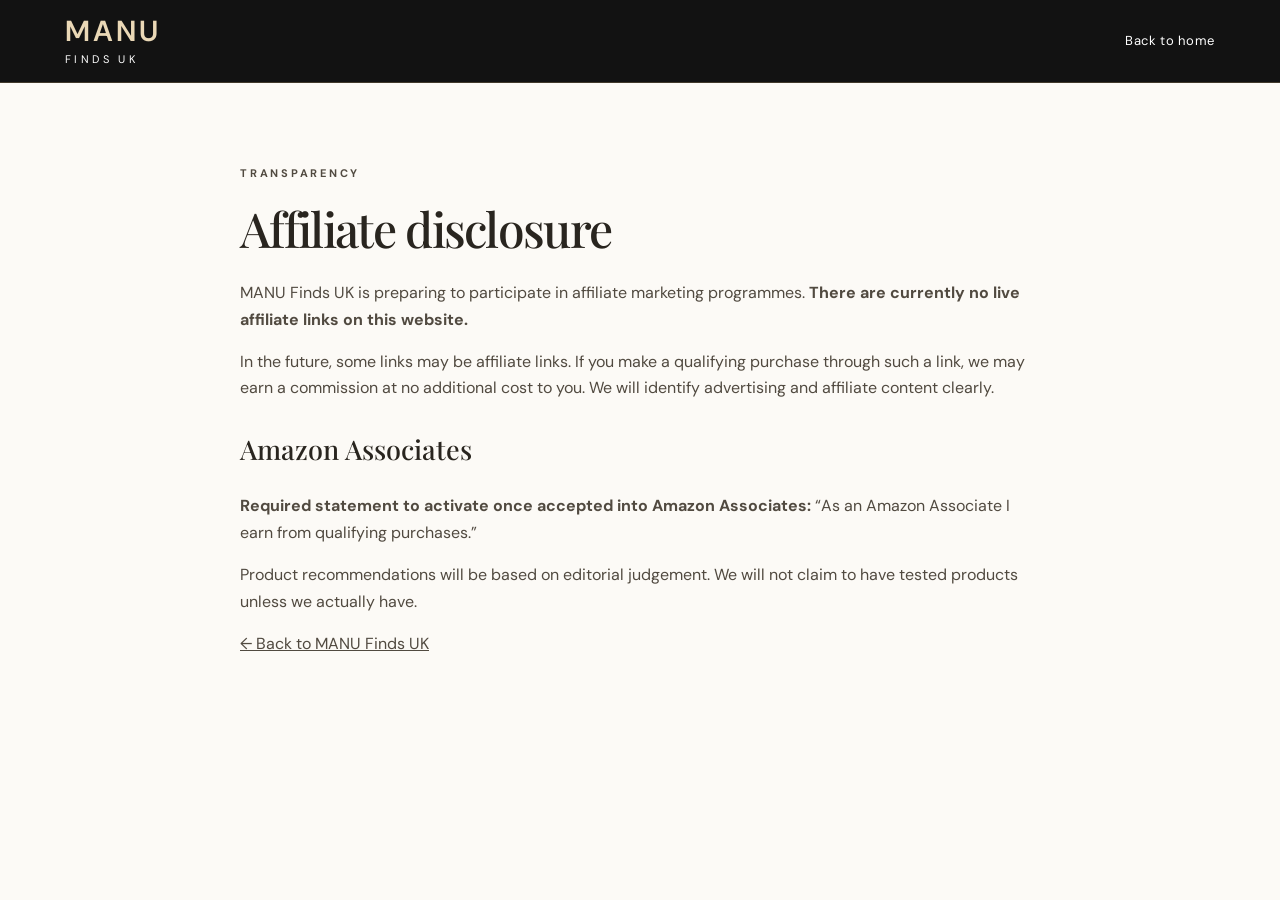
==== disclosure.html @ 9e9d0b9f "Add files via upload" ====
<!doctype html><html lang="en-GB"><head><meta charset="utf-8"><meta name="viewport" content="width=device-width, initial-scale=1"><title>Affiliate Disclosure | MANU Finds UK</title><link rel="stylesheet" href="styles.css"></head><body><header class="site-header"><div class="wrap nav"><a class="logo" href="index.html"><strong>MANU</strong><span>FINDS UK</span></a><nav><a href="index.html">Back to home</a></nav></div></header><main class="wrap legal"><p class="eyebrow">TRANSPARENCY</p><h1>Affiliate disclosure</h1><p>MANU Finds UK is preparing to participate in affiliate marketing programmes. <strong>There are currently no live affiliate links on this website.</strong></p><p>In the future, some links may be affiliate links. If you make a qualifying purchase through such a link, we may earn a commission at no additional cost to you. We will identify advertising and affiliate content clearly.</p><h2>Amazon Associates</h2><p><strong>Required statement to activate once accepted into Amazon Associates:</strong> “As an Amazon Associate I earn from qualifying purchases.”</p><p>Product recommendations will be based on editorial judgement. We will not claim to have tested products unless we actually have.</p><p><a href="index.html">← Back to MANU Finds UK</a></p></main></body></html>
---- styles.css ----
@import url('https://fonts.googleapis.com/css2?family=DM+Sans:wght@400;500;600;700&family=Playfair+Display:ital,wght@0,500;0,600;1,500&display=swap');
:root{--black:#121212;--gold:#c8a66c;--goldlight:#ead8b6;--cream:#f7f3ec;--ink:#29251f;--muted:#756d63}*{box-sizing:border-box}html{scroll-behavior:smooth}body{margin:0;color:var(--ink);background:#fcfaf6;font:16px/1.65 'DM Sans',Arial,sans-serif}a{color:inherit}.wrap{width:min(1150px,calc(100% - 40px));margin:auto}.skip{position:absolute;left:-999px;top:10px;background:#fff;padding:8px;z-index:10}.skip:focus{left:10px}.site-header{background:var(--black);color:#fff;position:sticky;top:0;z-index:5;border-bottom:1px solid #423a2c}.nav{min-height:82px;display:flex;align-items:center;justify-content:space-between}.logo{display:flex;flex-direction:column;text-decoration:none;line-height:1;letter-spacing:.19em}.logo strong{font-size:29px;color:var(--goldlight);font-weight:600}.logo span{font-size:11px;letter-spacing:.31em;margin-top:8px}.nav nav{display:flex;gap:30px}.nav nav a{font-size:13px;text-decoration:none;letter-spacing:.05em}.nav nav a:hover,.footer a:hover{color:var(--gold)}.menu-toggle{display:none;background:transparent;color:#fff;border:1px solid var(--gold);padding:8px 14px}.hero{background:radial-gradient(ellipse at 76% 37%,#4b3c29 0%,#211d19 42%,#101010 78%);color:#fff}.hero-inner{padding:112px 0 104px;max-width:1150px}.eyebrow{font-size:11px;letter-spacing:.25em;color:#a67f4a;font-weight:700;text-transform:uppercase}.hero .eyebrow{color:var(--goldlight)}h1,h2,h3{font-family:'Playfair Display',Georgia,serif;line-height:1.17;font-weight:500}h1{font-size:clamp(42px,6vw,78px);margin:18px 0 24px;letter-spacing:-.035em}h1 em,.about h2 em{color:var(--goldlight);font-weight:500}.hero-inner>p:not(.eyebrow):not(.hero-note){font-size:18px;max-width:540px;color:#ddd2c3}.btn{display:inline-flex;gap:28px;align-items:center;background:var(--gold);color:#17130e;text-decoration:none;padding:14px 23px;margin-top:20px;font-size:13px;font-weight:700;text-transform:uppercase;letter-spacing:.08em}.btn:hover{background:var(--goldlight)}.hero-note{font-size:11px;color:#a99f90;margin-top:24px}.disclosure{margin-top:26px;background:#f0e9dc;border-left:3px solid var(--gold);padding:15px 20px;font-size:12px;color:#514638}.disclosure strong{color:#292016}.pending{display:block;margin-top:6px}.section{padding-top:92px;padding-bottom:92px}.section-top{display:flex;justify-content:space-between;gap:24px;align-items:end}.section-top>p{max-width:280px;color:var(--muted);font-size:14px}h2{font-size:clamp(32px,4vw,50px);margin:12px 0 28px}.category-grid{display:grid;grid-template-columns:repeat(4,1fr);gap:15px}.category{min-height:300px;padding:25px;display:flex;flex-direction:column;justify-content:space-between;text-decoration:none;background:#e6dfd2;transition:transform .2s}.category:hover{transform:translateY(-5px)}.category-home{background:#ded5c5}.category-kitchen{background:#e5d8c3}.category-beauty{background:#ebdfd9}.category-gadgets{background:#d9d9d1}.category-symbol{font-family:Georgia,serif;font-size:80px;color:#ad9167;text-align:center}.category-text{display:flex;flex-direction:column}.category-text small{font-size:10px;letter-spacing:.17em}.category-text strong{font-family:Georgia,serif;font-size:34px;font-weight:400;margin:8px 0}.category-text span{font-size:12px}.feature{background:#eae2d5}.feature-inner{display:grid;grid-template-columns:1fr 1fr;align-items:center;gap:10%;padding:75px 0}.feature-inner p{max-width:510px}.feature-art{aspect-ratio:1.15;background:linear-gradient(145deg,#29231d,#776047 58%,#c3a57a);display:grid;place-items:center;box-shadow:20px 20px 0 #d0c1ab}.feature-art span{font:clamp(55px,7vw,100px)/.97 Georgia,serif;color:#ead5b4;letter-spacing:-.05em}.article-grid{display:grid;grid-template-columns:repeat(3,1fr);gap:18px}.article{border:1px solid #ded5c8;background:white;padding:30px;min-height:355px;display:flex;flex-direction:column}.article-icon{font-size:38px;color:#b39566}.article h3{font-size:26px;margin:8px 0}.article>p:not(.eyebrow){font-size:14px;color:#625c53}.article .article-foot{margin-top:auto;padding-top:12px;border-top:1px solid #eee;font-size:11px!important}.about{background:#151515;color:white}.about-inner{padding-top:85px;padding-bottom:85px;max-width:1150px}.about h2{font-size:clamp(42px,6vw,72px)}.about-inner>p:not(.eyebrow){max-width:650px;color:#d3c9bb}.social-placeholders{display:flex;gap:12px;flex-wrap:wrap}.social-placeholders span{border:1px solid #d4c5ac;padding:11px 18px;font-size:13px}.footer{background:#111;color:#ddd;padding:34px 0}.footer-inner{display:flex;align-items:center;justify-content:space-between;gap:25px}.footer p{font-size:12px;text-align:right}.footer a{text-decoration:none}.legal{max-width:800px;padding-top:70px;padding-bottom:100px}.legal h1{font-size:48px}.legal h2{font-size:27px;margin-top:32px}.legal p,.legal li{color:#514a40}@media(max-width:760px){.nav{min-height:72px}.menu-toggle{display:block}.nav nav{display:none;position:absolute;top:72px;left:0;right:0;background:#151515;flex-direction:column;padding:25px 20px;gap:17px}.nav nav.open{display:flex}.hero-inner{padding:80px 0}.section{padding-top:65px;padding-bottom:65px}.section-top{display:block}.category-grid{grid-template-columns:repeat(2,1fr)}.category{min-height:245px;padding:17px}.category-symbol{font-size:60px}.feature-inner{grid-template-columns:1fr;gap:40px}.feature-art{max-width:480px}.article-grid{grid-template-columns:1fr}.article{min-height:0}.footer-inner{align-items:start;flex-direction:column}.footer p{text-align:left}}@media(max-width:420px){.category-grid{gap:9px}.category-text strong{font-size:28px}.category{min-height:220px}.wrap{width:calc(100% - 30px)}}
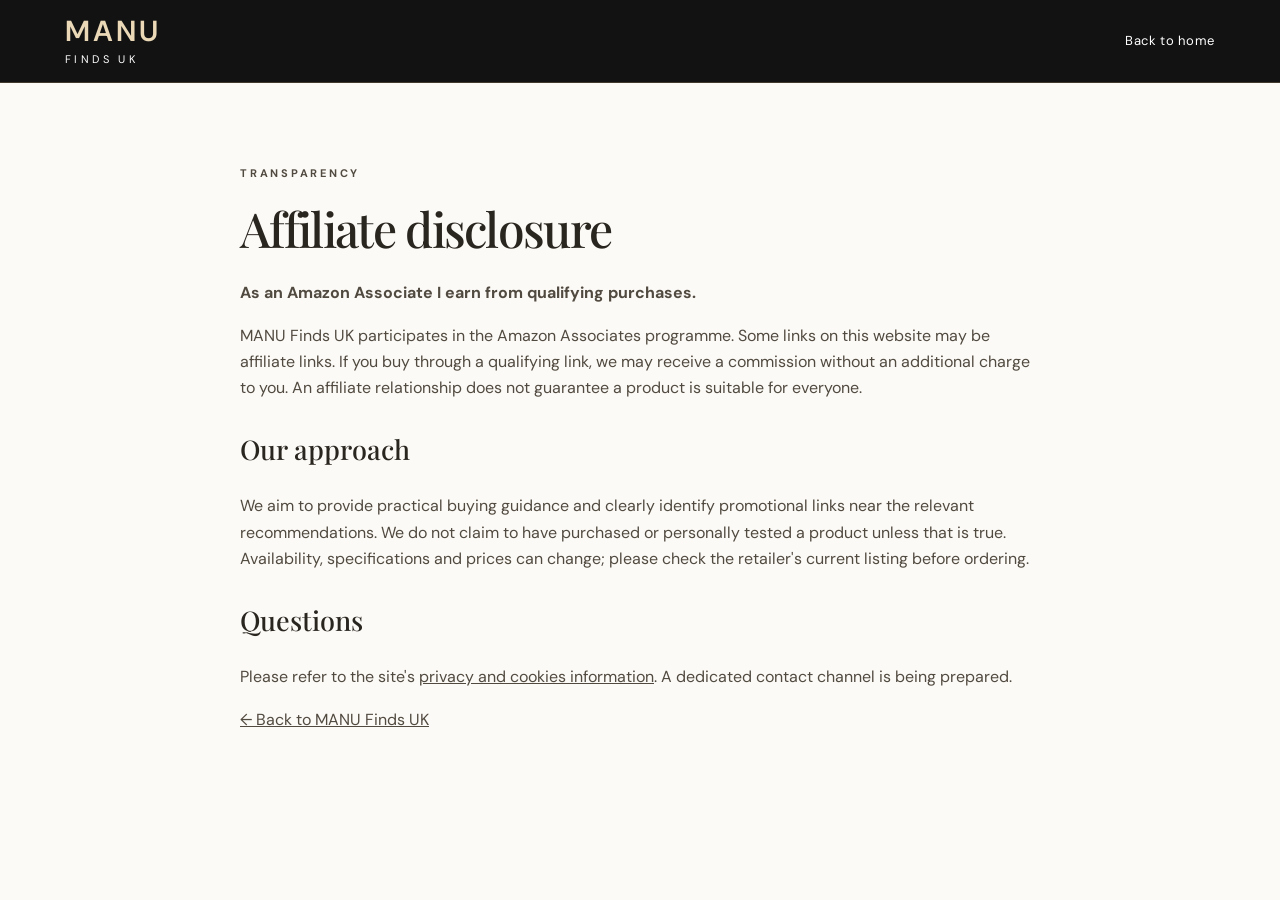
==== commit 16d4131b: "Update MANU Finds UK editorial and affiliate information" ====
--- a/disclosure.html
+++ b/disclosure.html
@@ -1 +1 @@
-<!doctype html><html lang="en-GB"><head><meta charset="utf-8"><meta name="viewport" content="width=device-width, initial-scale=1"><title>Affiliate Disclosure | MANU Finds UK</title><link rel="stylesheet" href="styles.css"></head><body><header class="site-header"><div class="wrap nav"><a class="logo" href="index.html"><strong>MANU</strong><span>FINDS UK</span></a><nav><a href="index.html">Back to home</a></nav></div></header><main class="wrap legal"><p class="eyebrow">TRANSPARENCY</p><h1>Affiliate disclosure</h1><p>MANU Finds UK is preparing to participate in affiliate marketing programmes. <strong>There are currently no live affiliate links on this website.</strong></p><p>In the future, some links may be affiliate links. If you make a qualifying purchase through such a link, we may earn a commission at no additional cost to you. We will identify advertising and affiliate content clearly.</p><h2>Amazon Associates</h2><p><strong>Required statement to activate once accepted into Amazon Associates:</strong> “As an Amazon Associate I earn from qualifying purchases.”</p><p>Product recommendations will be based on editorial judgement. We will not claim to have tested products unless we actually have.</p><p><a href="index.html">← Back to MANU Finds UK</a></p></main></body></html>
+<!doctype html><html lang="en-GB"><head><meta charset="utf-8"><meta name="viewport" content="width=device-width, initial-scale=1"><meta name="description" content="How MANU Finds UK handles affiliate recommendations and commissions."><title>Affiliate Disclosure | MANU Finds UK</title><link rel="stylesheet" href="styles.css"></head><body><header class="site-header"><div class="wrap nav"><a class="logo" href="index.html"><strong>MANU</strong><span>FINDS UK</span></a><nav aria-label="Navigation"><a href="index.html">Back to home</a></nav></div></header><main class="wrap legal"><p class="eyebrow">TRANSPARENCY</p><h1>Affiliate disclosure</h1><p><strong>As an Amazon Associate I earn from qualifying purchases.</strong></p><p>MANU Finds UK participates in the Amazon Associates programme. Some links on this website may be affiliate links. If you buy through a qualifying link, we may receive a commission without an additional charge to you. An affiliate relationship does not guarantee a product is suitable for everyone.</p><h2>Our approach</h2><p>We aim to provide practical buying guidance and clearly identify promotional links near the relevant recommendations. We do not claim to have purchased or personally tested a product unless that is true. Availability, specifications and prices can change; please check the retailer's current listing before ordering.</p><h2>Questions</h2><p>Please refer to the site's <a href="privacy.html">privacy and cookies information</a>. A dedicated contact channel is being prepared.</p><p><a href="index.html">← Back to MANU Finds UK</a></p></main></body></html>
